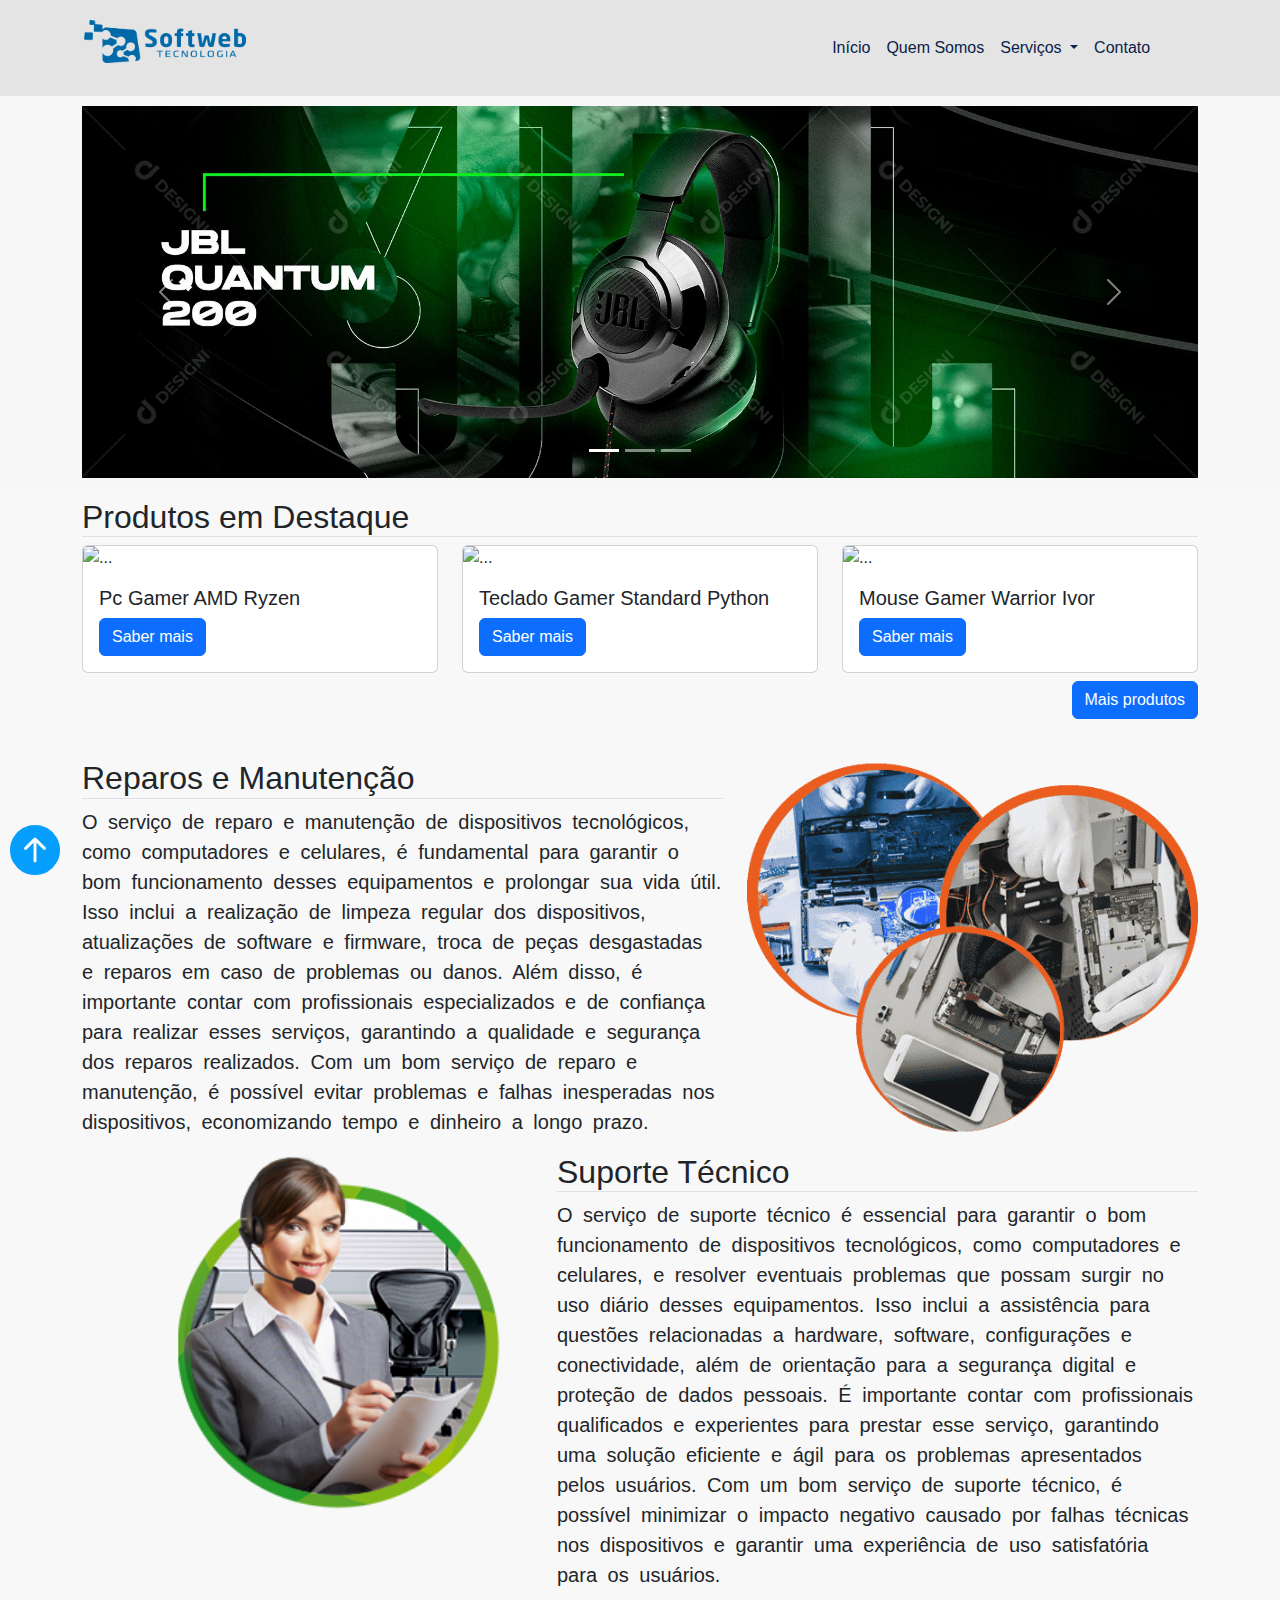
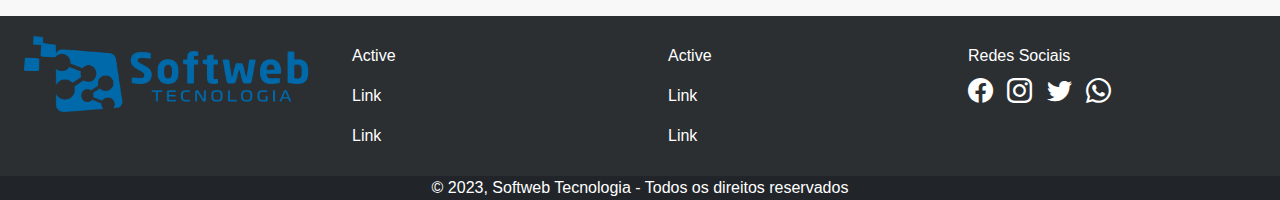
==== index.html @ 9137ea4c "Atualização" ====
<!DOCTYPE html>
<html lang="pt-br">
<head>
    <meta charset="UTF-8">
    <meta http-equiv="X-UA-Compatible" content="IE=edge">
    <meta name="viewport" content="width=device-width, initial-scale=1.0">
    <title>Document</title>
    <link rel="stylesheet" href="bootstrap/css/bootstrap.min.css" />
    <link rel="stylesheet" href="https://cdn.jsdelivr.net/npm/bootstrap-icons@1.10.4/font/bootstrap-icons.css" />
    <link rel="stylesheet" href="css/style.css" />
</head>
<body>
    <div class="page"  id="inicio">
      <div class="up">
        <a href="#inicio">
          <i class="bi-arrow-up-circle-fill" title="Ir até o início da pagina"></i>
        </a>
      </div>
        <header>
            <div class="container">
                <div class="row">
                    <div class="col-12 col-md-2">
                        <img src="images/logo.png" class="img-fluid">
                    </div>
                    <div class="col-12 col-md-10">
                        <nav class="navbar navbar-expand-lg offset-7">
                            <div class="container-fluid float-end">
                              <button class="navbar-toggler" type="button" data-bs-toggle="collapse" data-bs-target="#navbarSupportedContent" aria-controls="navbarSupportedContent" aria-expanded="false" aria-label="Toggle navigation">
                                <span class="navbar-toggler-icon"></span>
                              </button>
                              <div class="collapse navbar-collapse" id="navbarSupportedContent">
                                <ul class="navbar-nav me-auto mb-2 mb-lg-0">
                                  <li class="nav-item">
                                    <a class="nav-link" aria-current="page" href="index.html">Início</a>
                                  </li>
                                  <li class="nav-item">
                                    <a class="nav-link" href="quem-somos.html">Quem Somos</a>
                                  </li>
                                  <li class="nav-item dropdown">
                                    <a class="nav-link dropdown-toggle" href="#" role="button" data-bs-toggle="dropdown" aria-expanded="false">
                                      Serviços
                                    </a>
                                    <ul class="dropdown-menu">
                                      <li><a class="dropdown-item" href="#venda-produtos">Venda de Produtos</a></li>
                                      <li><a class="dropdown-item" href="#reparos">Reparos e Manutenção</a></li>
                                      <li><a class="dropdown-item" href="#suporte">Suporte Técnico</a></li>
                                    </ul>
                                    <li class="nav-item">
                                      <a class="nav-link" href="contato.html">Contato</a>
                                    </li>
                                  </li>
                                </ul>
                              </div>
                            </div>
                        </nav>
                    </div>
                </div>
            </div>
        </header>

        <main>
            <section class="slideshow">
                <div class="container">
                  <div id="carouselExampleIndicators" class="carousel slide" data-bs-ride="carousel">
                    <div class="carousel-indicators">
                      <button type="button" data-bs-target="#carouselExampleIndicators" data-bs-slide-to="0" class="active" aria-current="true" aria-label="Slide 1"></button>
                      <button type="button" data-bs-target="#carouselExampleIndicators" data-bs-slide-to="1" aria-label="Slide 2"></button>
                      <button type="button" data-bs-target="#carouselExampleIndicators" data-bs-slide-to="2" aria-label="Slide 3"></button>
                    </div>
                    <div class="carousel-inner">
                      <div class="carousel-item active">
                        <img src="images/banner-1.jpg" class="d-block w-100" alt="...">
                      </div>
                      <div class="carousel-item">
                        <img src="images/banner-2.jpg" class="d-block w-100" alt="...">
                      </div>
                      <div class="carousel-item">
                        <img src="images/banner-3.jpg" class="d-block w-100" alt="...">
                      </div>
                    </div>
                    <button class="carousel-control-prev" type="button" data-bs-target="#carouselExampleIndicators" data-bs-slide="prev">
                      <span class="carousel-control-prev-icon" aria-hidden="true"></span>
                      <span class="visually-hidden">Previous</span>
                    </button>
                    <button class="carousel-control-next" type="button" data-bs-target="#carouselExampleIndicators" data-bs-slide="next">
                      <span class="carousel-control-next-icon" aria-hidden="true"></span>
                      <span class="visually-hidden">Next</span>
                    </button>
                  </div>
                  
                </div>
            </section>

            <section class="cards">
              <div class="container">
                <h2 id="venda-produtos" class="border-bottom">Produtos em Destaque</h2>
                <div class="row">
                  <div class="col-12 col-md-4">
                    <div class="card h-100">
                      <img src="https://shopinfo.vteximg.com.br/arquivos/ids/1354478-1000-1000/1.png?v=638143994856230000" class="card-img-top" alt="...">
                      <div class="card-body">
                        <h5 class="card-title">Pc Gamer AMD Ryzen</h5>
                        <a href="produto-pc.html" class="btn btn-primary">Saber mais</a>
                      </div>
                    </div>
                  </div>
                  <div class="col-12 col-md-4">
                    <div class="card h-100">
                      <img src="https://vivensis.vtexassets.com/arquivos/ids/155593/Teclado-Python-Product-Image02.png?v=638089509979830000" class="card-img-top" alt="...">
                      <div class="card-body">
                        <h5 class="card-title">Teclado Gamer Standard Python
                        </h5>
                        <a href="produto-teclado.html" class="btn btn-primary">Saber mais</a>
                      </div>
                    </div>
                  </div>
                  <div class="col-12 col-md-4">
                    <div class="card h-100">
                      <img src="https://trocafone.vtexassets.com/arquivos/ids/159146-800-auto?v=637586892578300000&width=800&height=auto&aspect=true" class="card-img-top" alt="...">
                      <div class="card-body">
                        <h5 class="card-title">Mouse Gamer Warrior Ivor</h5>
                        <a href="produto-mouse.html" class="btn btn-primary">Saber mais</a>
                      </div>
                    </div>
                  </div>
                </div>
                <div class="row">
                  <div class="col">
                    <a href="produtos" class="btn btn-primary mt-2 float-end">Mais produtos</a>
                  </div>
                </div>
              </div>
            </section>

            <section class="contato">
              <div class="container">
                <div class="row">
                  <div class="col-12 col-md-7">
                    <h2 id="reparos" class="border-bottom">Reparos e Manutenção</h2>
                    <p>
                      O serviço de reparo e manutenção de dispositivos tecnológicos, como computadores e celulares, é fundamental para garantir o bom funcionamento desses equipamentos e prolongar sua vida útil. Isso inclui a realização de limpeza regular dos dispositivos, atualizações de software e firmware, troca de peças desgastadas e reparos em caso de problemas ou danos. Além disso, é importante contar com profissionais especializados e de confiança para realizar esses serviços, garantindo a qualidade e segurança dos reparos realizados. Com um bom serviço de reparo e manutenção, é possível evitar problemas e falhas inesperadas nos dispositivos, economizando tempo e dinheiro a longo prazo.
                    </p>
                  </div>
                  <div class="col-12 col-md-5">
                    <img src="images/repair.png" class="img-fluid">
                  </div>
                </div>
                <div class="row">
                  <div class="col-12 col-md-5">
                    <img src="images/suporte.png" class=" img-fluid">
                  </div>
                  <div class="col-12 col-md-7">
                    <h2 id="suporte" class="border-bottom">Suporte Técnico</h2>
                    <p>
                      O serviço de suporte técnico é essencial para garantir o bom funcionamento de dispositivos tecnológicos, como computadores e celulares, e resolver eventuais problemas que possam surgir no uso diário desses equipamentos. Isso inclui a assistência para questões relacionadas a hardware, software, configurações e conectividade, além de orientação para a segurança digital e proteção de dados pessoais. É importante contar com profissionais qualificados e experientes para prestar esse serviço, garantindo uma solução eficiente e ágil para os problemas apresentados pelos usuários. Com um bom serviço de suporte técnico, é possível minimizar o impacto negativo causado por falhas técnicas nos dispositivos e garantir uma experiência de uso satisfatória para os usuários.
                    </p>
                  </div>
                </div>
              </div>
            </section>
        </main>

        <footer>
          <div class="container">
              </div>
            <div class="row">
              <div class="col-12 col-md-3">
                <img src="images/logo.png" class="img-fluid">
              </div>
              <div class="col-12 col-md-3">
                <ul class="nav flex-column">
                  <li class="nav-item">
                    <a class="nav-link active" aria-current="page" href="">Active</a>
                  </li>
                  <li class="nav-item">
                    <a class="nav-link" href="#">Link</a>
                  </li>
                  <li class="nav-item">
                    <a class="nav-link" href="#">Link</a>
                  </li>
                </ul>
              </div>
              <div class="col-12 col-md-3">
                <ul class="nav flex-column">
                  <li class="nav-item">
                    <a class="nav-link active" aria-current="page" href="#">Active</a>
                  </li>
                  <li class="nav-item">
                    <a class="nav-link" href="#">Link</a>
                  </li>
                  <li class="nav-item">
                    <a class="nav-link" href="#">Link</a>
                  </li>
                </ul>
              </div>
              <div class="col-12 col-md-3 icons">
                <h6>Redes Sociais</h6>
                <a href="http://Facebook.com.br" target="_blank">
                  <i class="bi bi-facebook face"></i>
                </a>
                <a href="http://Instagram.com.br" target="_blank">
                  <i class="bi bi-instagram insta"></i>
                </a>
                <a href="http://Twitter.com" target="_blank">
                  <i class="bi bi-twitter twitter"></i>
                </a>
                <a href="https://wa.me/55859999999" target="_blank">
                  <i class="bi bi-whatsapp whatsapp"></i>
                </a>
              </div>
            </div>
            <div class="row">
            </div>
          </div>
        </footer>
        <div class="col-12">
          <div class="card-footer text-center bg-dark text-bg-primary">
            &copy; 2023, Softweb Tecnologia - Todos os direitos reservados
          </div>
        </div>
    </div>
    
    <script src="bootstrap/js/bootstrap.bundle.min.js"></script>
    
</body>
</html>
---- css/style.css ----
* {
    font-family: Arial, Helvetica, sans-serif;
}

body {
    background-image: url(https://img.freepik.com/vetores-premium/abstrato-digital-com-textura-de-placa-de-circuito-de-tecnologia-ilustracao-de-placa-mae-eletronica-conceito-de-comunicacao-e-engenharia-ilustracao-vetorial_41981-1858.jpg?w=2000);
    background-size: cover;
    background-repeat: no-repeat;
    background-attachment: fixed;
}

.page {
    background-color: #f7f7f7d9;
}

.page .up i {
    position: fixed;
    bottom: 10px;
    left: 10px;
    font-size: 50px;
    color: #059efd
}

.page .up i:hover {
    color: #0586d7;
}

header {
    background-color: #d7d7d797;
    padding: 20px;
}

header .nav-item a {
    color: #0A214A;
}

header .nav-item a:hover {
    color: #0069AA;
}

.slideshow {
    background-color: #f7f7f79e;
    padding-top: 10px;
    padding-bottom: 10px;
}

main .cards {
    padding-top: 10px;
    padding-bottom: 10px;
}

main .contato {
    padding-top: 10px;
    padding-bottom: 10px;
    margin-top: 20px;
}

main .contato p {
    font-size: 20px;
    word-spacing: 5px;
}

main .contato .img-fluid {
    width: 50em;
}

main .historia {
    padding-top: 10px;
    padding-bottom: 10px;
    font-size: 20px;
    word-spacing: 5px;
}

footer {
    background-color: #2b2f32;
    padding: 20px;
    color: white;
}

footer li a.nav-link {
    color: white;
}

footer li a.nav-link:hover {
    color: #CCC;
}

footer a {
    text-decoration: none;
    color: white;
}

footer a:hover {
    color: #CCC;
}

footer .icons {
    position: relative;
    top: 10px;
}

footer .icons i {
    font-size: 25px;
}

footer .icons a {
    margin-right: 10px;
}

footer .icons a .face:hover {
    color: #1877F2;
}

footer .icons a .insta:hover {
    color: rgb(158, 100, 24);
}

footer .icons a .twitter:hover {
    color: #1D9BF0;
}
footer .icons a .whatsapp:hover {
    color: #45C556;
}
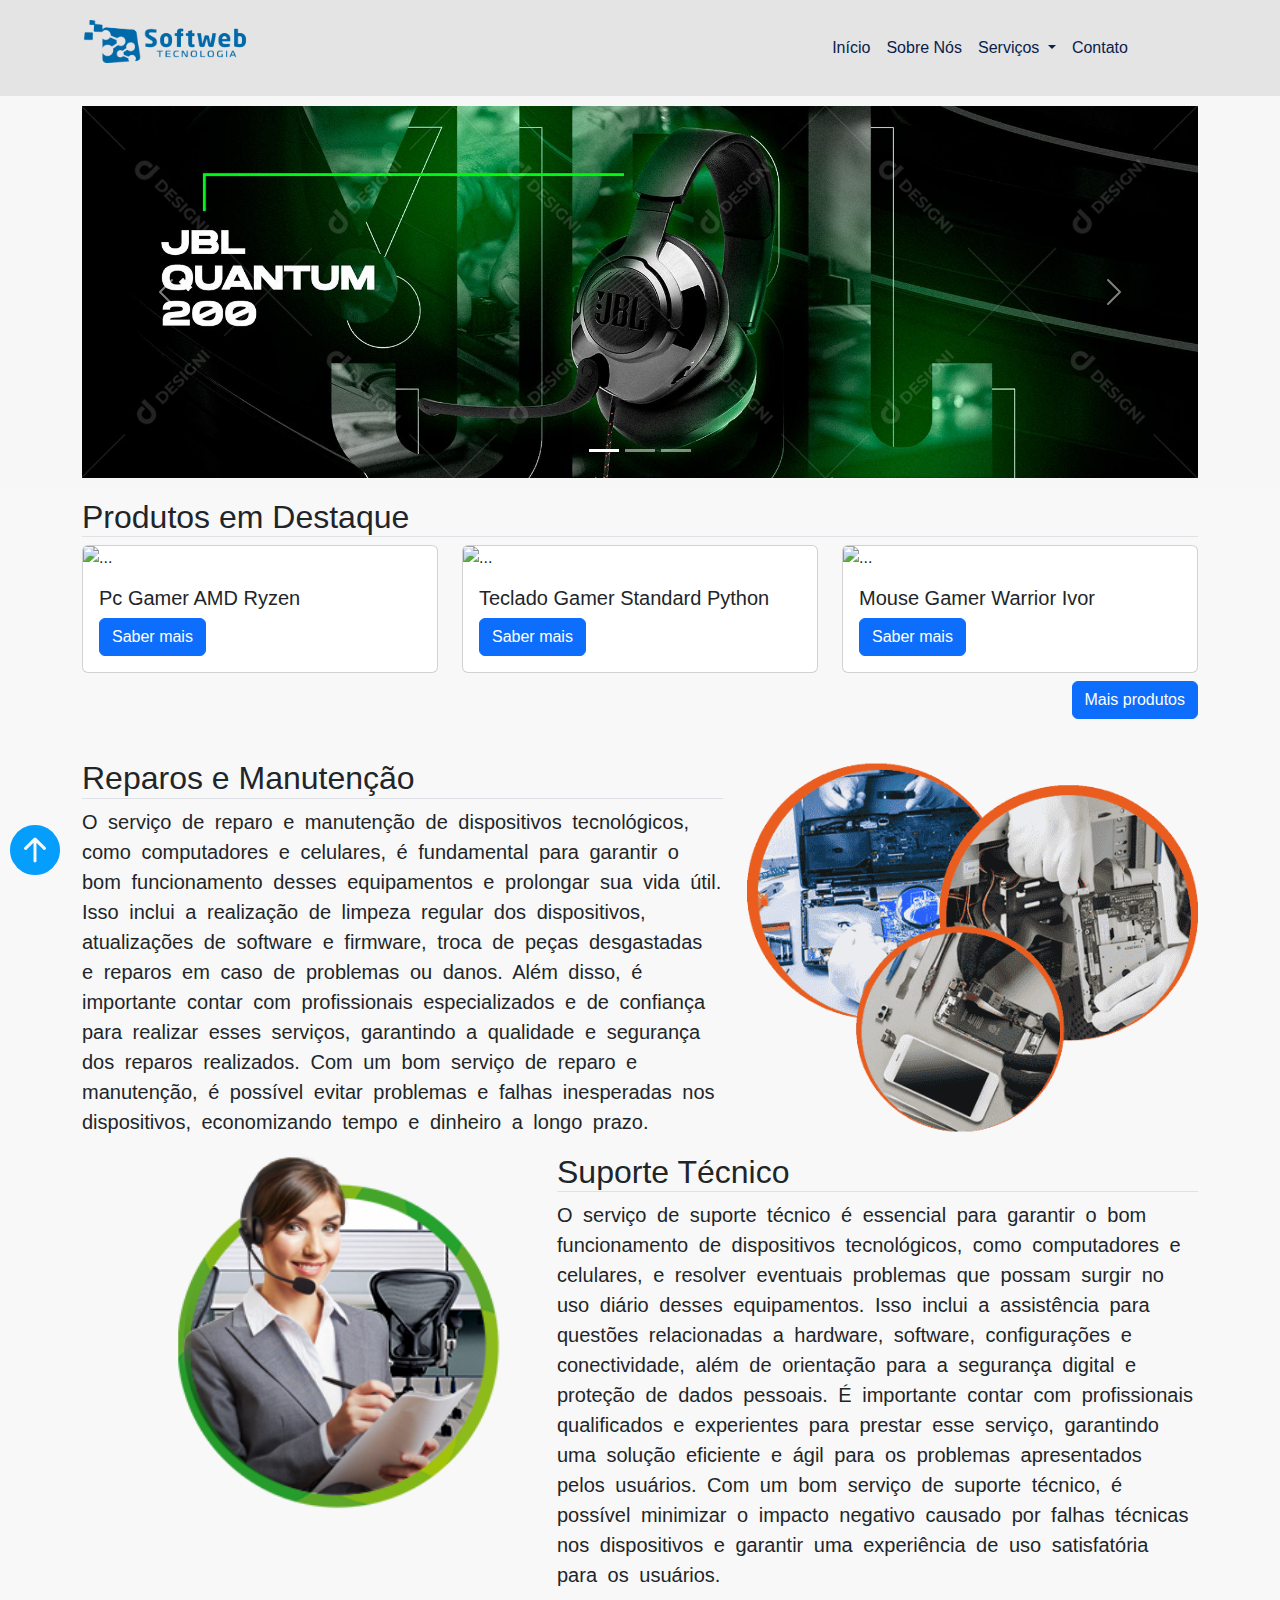
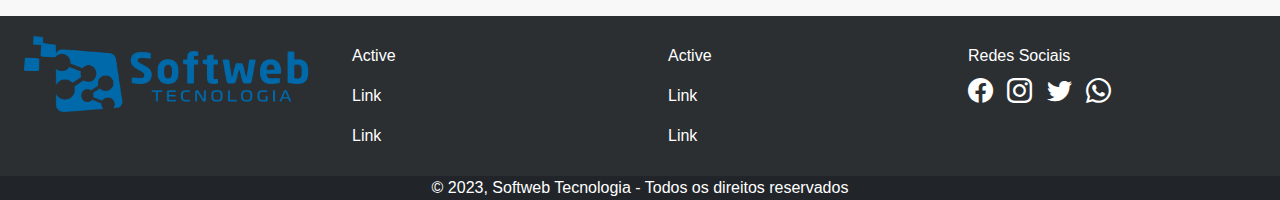
==== commit ea36a272: "Atualização v3" ====
--- a/index.html
+++ b/index.html
@@ -34,7 +34,7 @@
                                     <a class="nav-link" aria-current="page" href="index.html">Início</a>
                                   </li>
                                   <li class="nav-item">
-                                    <a class="nav-link" href="quem-somos.html">Quem Somos</a>
+                                    <a class="nav-link" href="quem-somos.html">Sobre Nós</a>
                                   </li>
                                   <li class="nav-item dropdown">
                                     <a class="nav-link dropdown-toggle" href="#" role="button" data-bs-toggle="dropdown" aria-expanded="false">
